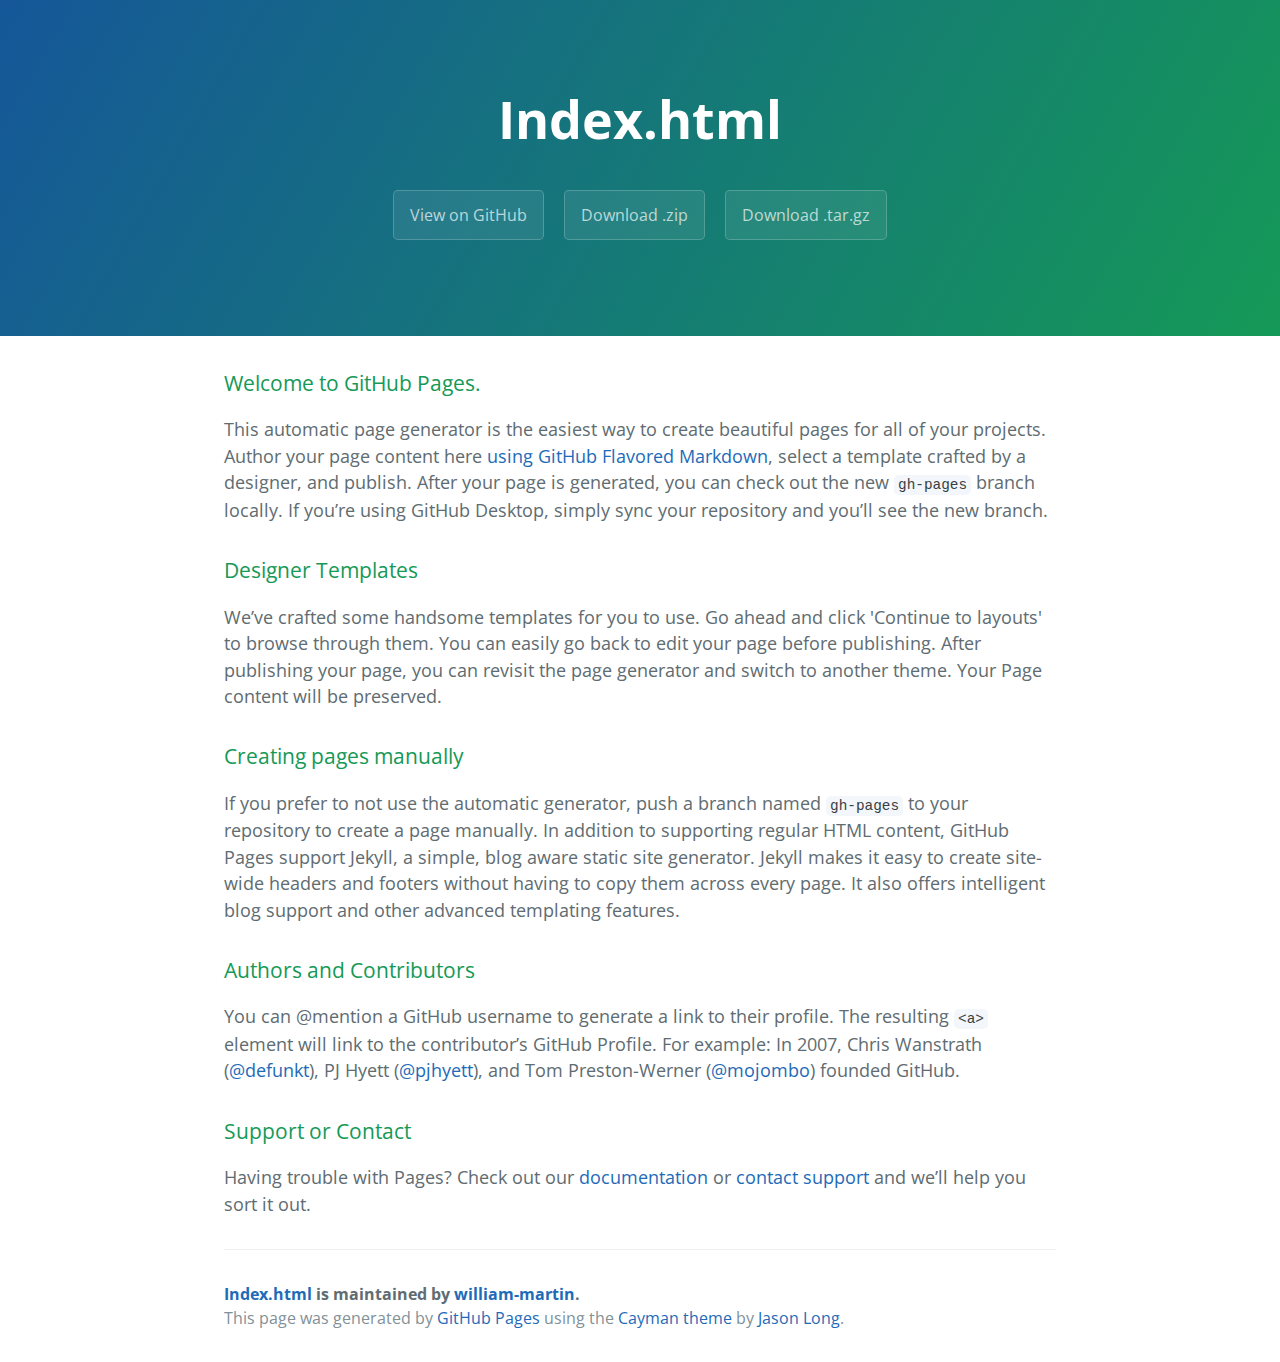
==== index.html @ b4f96173 "Create gh-pages branch via GitHub" ====
<!DOCTYPE html>
<html lang="en-us">
  <head>
    <meta charset="UTF-8">
    <title>Index.html by william-martin</title>
    <meta name="viewport" content="width=device-width, initial-scale=1">
    <link rel="stylesheet" type="text/css" href="stylesheets/normalize.css" media="screen">
    <link href='https://fonts.googleapis.com/css?family=Open+Sans:400,700' rel='stylesheet' type='text/css'>
    <link rel="stylesheet" type="text/css" href="stylesheets/stylesheet.css" media="screen">
    <link rel="stylesheet" type="text/css" href="stylesheets/github-light.css" media="screen">
  </head>
  <body>
    <section class="page-header">
      <h1 class="project-name">Index.html</h1>
      <h2 class="project-tagline"></h2>
      <a href="https://github.com/william-martin/index.html" class="btn">View on GitHub</a>
      <a href="https://github.com/william-martin/index.html/zipball/master" class="btn">Download .zip</a>
      <a href="https://github.com/william-martin/index.html/tarball/master" class="btn">Download .tar.gz</a>
    </section>

    <section class="main-content">
      <h3>
<a id="welcome-to-github-pages" class="anchor" href="#welcome-to-github-pages" aria-hidden="true"><span aria-hidden="true" class="octicon octicon-link"></span></a>Welcome to GitHub Pages.</h3>

<p>This automatic page generator is the easiest way to create beautiful pages for all of your projects. Author your page content here <a href="https://guides.github.com/features/mastering-markdown/">using GitHub Flavored Markdown</a>, select a template crafted by a designer, and publish. After your page is generated, you can check out the new <code>gh-pages</code> branch locally. If you’re using GitHub Desktop, simply sync your repository and you’ll see the new branch.</p>

<h3>
<a id="designer-templates" class="anchor" href="#designer-templates" aria-hidden="true"><span aria-hidden="true" class="octicon octicon-link"></span></a>Designer Templates</h3>

<p>We’ve crafted some handsome templates for you to use. Go ahead and click 'Continue to layouts' to browse through them. You can easily go back to edit your page before publishing. After publishing your page, you can revisit the page generator and switch to another theme. Your Page content will be preserved.</p>

<h3>
<a id="creating-pages-manually" class="anchor" href="#creating-pages-manually" aria-hidden="true"><span aria-hidden="true" class="octicon octicon-link"></span></a>Creating pages manually</h3>

<p>If you prefer to not use the automatic generator, push a branch named <code>gh-pages</code> to your repository to create a page manually. In addition to supporting regular HTML content, GitHub Pages support Jekyll, a simple, blog aware static site generator. Jekyll makes it easy to create site-wide headers and footers without having to copy them across every page. It also offers intelligent blog support and other advanced templating features.</p>

<h3>
<a id="authors-and-contributors" class="anchor" href="#authors-and-contributors" aria-hidden="true"><span aria-hidden="true" class="octicon octicon-link"></span></a>Authors and Contributors</h3>

<p>You can @mention a GitHub username to generate a link to their profile. The resulting <code>&lt;a&gt;</code> element will link to the contributor’s GitHub Profile. For example: In 2007, Chris Wanstrath (<a href="https://github.com/defunkt" class="user-mention">@defunkt</a>), PJ Hyett (<a href="https://github.com/pjhyett" class="user-mention">@pjhyett</a>), and Tom Preston-Werner (<a href="https://github.com/mojombo" class="user-mention">@mojombo</a>) founded GitHub.</p>

<h3>
<a id="support-or-contact" class="anchor" href="#support-or-contact" aria-hidden="true"><span aria-hidden="true" class="octicon octicon-link"></span></a>Support or Contact</h3>

<p>Having trouble with Pages? Check out our <a href="https://help.github.com/pages">documentation</a> or <a href="https://github.com/contact">contact support</a> and we’ll help you sort it out.</p>

      <footer class="site-footer">
        <span class="site-footer-owner"><a href="https://github.com/william-martin/index.html">Index.html</a> is maintained by <a href="https://github.com/william-martin">william-martin</a>.</span>

        <span class="site-footer-credits">This page was generated by <a href="https://pages.github.com">GitHub Pages</a> using the <a href="https://github.com/jasonlong/cayman-theme">Cayman theme</a> by <a href="https://twitter.com/jasonlong">Jason Long</a>.</span>
      </footer>

    </section>

  
  </body>
</html>
---- stylesheets/stylesheet.css ----
* {
  box-sizing: border-box; }

body {
  padding: 0;
  margin: 0;
  font-family: "Open Sans", "Helvetica Neue", Helvetica, Arial, sans-serif;
  font-size: 16px;
  line-height: 1.5;
  color: #606c71; }

a {
  color: #1e6bb8;
  text-decoration: none; }
  a:hover {
    text-decoration: underline; }

.btn {
  display: inline-block;
  margin-bottom: 1rem;
  color: rgba(255, 255, 255, 0.7);
  background-color: rgba(255, 255, 255, 0.08);
  border-color: rgba(255, 255, 255, 0.2);
  border-style: solid;
  border-width: 1px;
  border-radius: 0.3rem;
  transition: color 0.2s, background-color 0.2s, border-color 0.2s; }
  .btn + .btn {
    margin-left: 1rem; }

.btn:hover {
  color: rgba(255, 255, 255, 0.8);
  text-decoration: none;
  background-color: rgba(255, 255, 255, 0.2);
  border-color: rgba(255, 255, 255, 0.3); }

@media screen and (min-width: 64em) {
  .btn {
    padding: 0.75rem 1rem; } }

@media screen and (min-width: 42em) and (max-width: 64em) {
  .btn {
    padding: 0.6rem 0.9rem;
    font-size: 0.9rem; } }

@media screen and (max-width: 42em) {
  .btn {
    display: block;
    width: 100%;
    padding: 0.75rem;
    font-size: 0.9rem; }
    .btn + .btn {
      margin-top: 1rem;
      margin-left: 0; } }

.page-header {
  color: #fff;
  text-align: center;
  background-color: #159957;
  background-image: linear-gradient(120deg, #155799, #159957); }

@media screen and (min-width: 64em) {
  .page-header {
    padding: 5rem 6rem; } }

@media screen and (min-width: 42em) and (max-width: 64em) {
  .page-header {
    padding: 3rem 4rem; } }

@media screen and (max-width: 42em) {
  .page-header {
    padding: 2rem 1rem; } }

.project-name {
  margin-top: 0;
  margin-bottom: 0.1rem; }

@media screen and (min-width: 64em) {
  .project-name {
    font-size: 3.25rem; } }

@media screen and (min-width: 42em) and (max-width: 64em) {
  .project-name {
    font-size: 2.25rem; } }

@media screen and (max-width: 42em) {
  .project-name {
    font-size: 1.75rem; } }

.project-tagline {
  margin-bottom: 2rem;
  font-weight: normal;
  opacity: 0.7; }

@media screen and (min-width: 64em) {
  .project-tagline {
    font-size: 1.25rem; } }

@media screen and (min-width: 42em) and (max-width: 64em) {
  .project-tagline {
    font-size: 1.15rem; } }

@media screen and (max-width: 42em) {
  .project-tagline {
    font-size: 1rem; } }

.main-content :first-child {
  margin-top: 0; }
.main-content img {
  max-width: 100%; }
.main-content h1, .main-content h2, .main-content h3, .main-content h4, .main-content h5, .main-content h6 {
  margin-top: 2rem;
  margin-bottom: 1rem;
  font-weight: normal;
  color: #159957; }
.main-content p {
  margin-bottom: 1em; }
.main-content code {
  padding: 2px 4px;
  font-family: Consolas, "Liberation Mono", Menlo, Courier, monospace;
  font-size: 0.9rem;
  color: #383e41;
  background-color: #f3f6fa;
  border-radius: 0.3rem; }
.main-content pre {
  padding: 0.8rem;
  margin-top: 0;
  margin-bottom: 1rem;
  font: 1rem Consolas, "Liberation Mono", Menlo, Courier, monospace;
  color: #567482;
  word-wrap: normal;
  background-color: #f3f6fa;
  border: solid 1px #dce6f0;
  border-radius: 0.3rem; }
  .main-content pre > code {
    padding: 0;
    margin: 0;
    font-size: 0.9rem;
    color: #567482;
    word-break: normal;
    white-space: pre;
    background: transparent;
    border: 0; }
.main-content .highlight {
  margin-bottom: 1rem; }
  .main-content .highlight pre {
    margin-bottom: 0;
    word-break: normal; }
.main-content .highlight pre, .main-content pre {
  padding: 0.8rem;
  overflow: auto;
  font-size: 0.9rem;
  line-height: 1.45;
  border-radius: 0.3rem; }
.main-content pre code, .main-content pre tt {
  display: inline;
  max-width: initial;
  padding: 0;
  margin: 0;
  overflow: initial;
  line-height: inherit;
  word-wrap: normal;
  background-color: transparent;
  border: 0; }
  .main-content pre code:before, .main-content pre code:after, .main-content pre tt:before, .main-content pre tt:after {
    content: normal; }
.main-content ul, .main-content ol {
  margin-top: 0; }
.main-content blockquote {
  padding: 0 1rem;
  margin-left: 0;
  color: #819198;
  border-left: 0.3rem solid #dce6f0; }
  .main-content blockquote > :first-child {
    margin-top: 0; }
  .main-content blockquote > :last-child {
    margin-bottom: 0; }
.main-content table {
  display: block;
  width: 100%;
  overflow: auto;
  word-break: normal;
  word-break: keep-all; }
  .main-content table th {
    font-weight: bold; }
  .main-content table th, .main-content table td {
    padding: 0.5rem 1rem;
    border: 1px solid #e9ebec; }
.main-content dl {
  padding: 0; }
  .main-content dl dt {
    padding: 0;
    margin-top: 1rem;
    font-size: 1rem;
    font-weight: bold; }
  .main-content dl dd {
    padding: 0;
    margin-bottom: 1rem; }
.main-content hr {
  height: 2px;
  padding: 0;
  margin: 1rem 0;
  background-color: #eff0f1;
  border: 0; }

@media screen and (min-width: 64em) {
  .main-content {
    max-width: 64rem;
    padding: 2rem 6rem;
    margin: 0 auto;
    font-size: 1.1rem; } }

@media screen and (min-width: 42em) and (max-width: 64em) {
  .main-content {
    padding: 2rem 4rem;
    font-size: 1.1rem; } }

@media screen and (max-width: 42em) {
  .main-content {
    padding: 2rem 1rem;
    font-size: 1rem; } }

.site-footer {
  padding-top: 2rem;
  margin-top: 2rem;
  border-top: solid 1px #eff0f1; }

.site-footer-owner {
  display: block;
  font-weight: bold; }

.site-footer-credits {
  color: #819198; }

@media screen and (min-width: 64em) {
  .site-footer {
    font-size: 1rem; } }

@media screen and (min-width: 42em) and (max-width: 64em) {
  .site-footer {
    font-size: 1rem; } }

@media screen and (max-width: 42em) {
  .site-footer {
    font-size: 0.9rem; } }
---- stylesheets/github-light.css ----
/*
The MIT License (MIT)

Copyright (c) 2016 GitHub, Inc.

Permission is hereby granted, free of charge, to any person obtaining a copy
of this software and associated documentation files (the "Software"), to deal
in the Software without restriction, including without limitation the rights
to use, copy, modify, merge, publish, distribute, sublicense, and/or sell
copies of the Software, and to permit persons to whom the Software is
furnished to do so, subject to the following conditions:

The above copyright notice and this permission notice shall be included in all
copies or substantial portions of the Software.

THE SOFTWARE IS PROVIDED "AS IS", WITHOUT WARRANTY OF ANY KIND, EXPRESS OR
IMPLIED, INCLUDING BUT NOT LIMITED TO THE WARRANTIES OF MERCHANTABILITY,
FITNESS FOR A PARTICULAR PURPOSE AND NONINFRINGEMENT. IN NO EVENT SHALL THE
AUTHORS OR COPYRIGHT HOLDERS BE LIABLE FOR ANY CLAIM, DAMAGES OR OTHER
LIABILITY, WHETHER IN AN ACTION OF CONTRACT, TORT OR OTHERWISE, ARISING FROM,
OUT OF OR IN CONNECTION WITH THE SOFTWARE OR THE USE OR OTHER DEALINGS IN THE
SOFTWARE.

*/

.pl-c /* comment */ {
  color: #969896;
}

.pl-c1 /* constant, variable.other.constant, support, meta.property-name, support.constant, support.variable, meta.module-reference, markup.raw, meta.diff.header */,
.pl-s .pl-v /* string variable */ {
  color: #0086b3;
}

.pl-e /* entity */,
.pl-en /* entity.name */ {
  color: #795da3;
}

.pl-smi /* variable.parameter.function, storage.modifier.package, storage.modifier.import, storage.type.java, variable.other */,
.pl-s .pl-s1 /* string source */ {
  color: #333;
}

.pl-ent /* entity.name.tag */ {
  color: #63a35c;
}

.pl-k /* keyword, storage, storage.type */ {
  color: #a71d5d;
}

.pl-s /* string */,
.pl-pds /* punctuation.definition.string, string.regexp.character-class */,
.pl-s .pl-pse .pl-s1 /* string punctuation.section.embedded source */,
.pl-sr /* string.regexp */,
.pl-sr .pl-cce /* string.regexp constant.character.escape */,
.pl-sr .pl-sre /* string.regexp source.ruby.embedded */,
.pl-sr .pl-sra /* string.regexp string.regexp.arbitrary-repitition */ {
  color: #183691;
}

.pl-v /* variable */ {
  color: #ed6a43;
}

.pl-id /* invalid.deprecated */ {
  color: #b52a1d;
}

.pl-ii /* invalid.illegal */ {
  color: #f8f8f8;
  background-color: #b52a1d;
}

.pl-sr .pl-cce /* string.regexp constant.character.escape */ {
  font-weight: bold;
  color: #63a35c;
}

.pl-ml /* markup.list */ {
  color: #693a17;
}

.pl-mh /* markup.heading */,
.pl-mh .pl-en /* markup.heading entity.name */,
.pl-ms /* meta.separator */ {
  font-weight: bold;
  color: #1d3e81;
}

.pl-mq /* markup.quote */ {
  color: #008080;
}

.pl-mi /* markup.italic */ {
  font-style: italic;
  color: #333;
}

.pl-mb /* markup.bold */ {
  font-weight: bold;
  color: #333;
}

.pl-md /* markup.deleted, meta.diff.header.from-file */ {
  color: #bd2c00;
  background-color: #ffecec;
}

.pl-mi1 /* markup.inserted, meta.diff.header.to-file */ {
  color: #55a532;
  background-color: #eaffea;
}

.pl-mdr /* meta.diff.range */ {
  font-weight: bold;
  color: #795da3;
}

.pl-mo /* meta.output */ {
  color: #1d3e81;
}
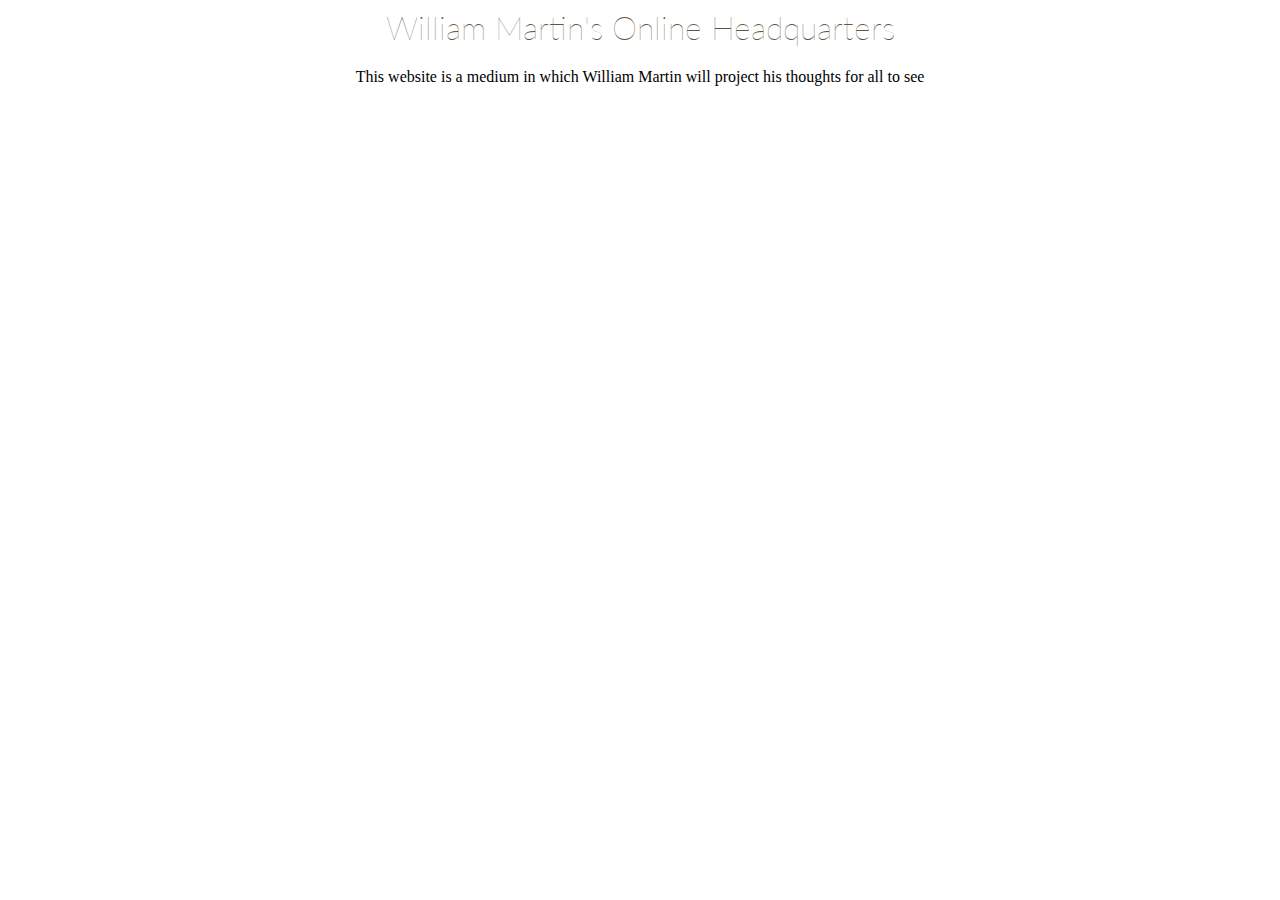
==== commit d4bdd090: "Add files via upload" ====
--- a/index.html
+++ b/index.html
@@ -1,57 +1,32 @@
-<!DOCTYPE html>
-<html lang="en-us">
-  <head>
-    <meta charset="UTF-8">
-    <title>Index.html by william-martin</title>
-    <meta name="viewport" content="width=device-width, initial-scale=1">
-    <link rel="stylesheet" type="text/css" href="stylesheets/normalize.css" media="screen">
-    <link href='https://fonts.googleapis.com/css?family=Open+Sans:400,700' rel='stylesheet' type='text/css'>
-    <link rel="stylesheet" type="text/css" href="stylesheets/stylesheet.css" media="screen">
-    <link rel="stylesheet" type="text/css" href="stylesheets/github-light.css" media="screen">
-  </head>
-  <body>
-    <section class="page-header">
-      <h1 class="project-name">Index.html</h1>
-      <h2 class="project-tagline"></h2>
-      <a href="https://github.com/william-martin/index.html" class="btn">View on GitHub</a>
-      <a href="https://github.com/william-martin/index.html/zipball/master" class="btn">Download .zip</a>
-      <a href="https://github.com/william-martin/index.html/tarball/master" class="btn">Download .tar.gz</a>
-    </section>
-
-    <section class="main-content">
-      <h3>
-<a id="welcome-to-github-pages" class="anchor" href="#welcome-to-github-pages" aria-hidden="true"><span aria-hidden="true" class="octicon octicon-link"></span></a>Welcome to GitHub Pages.</h3>
-
-<p>This automatic page generator is the easiest way to create beautiful pages for all of your projects. Author your page content here <a href="https://guides.github.com/features/mastering-markdown/">using GitHub Flavored Markdown</a>, select a template crafted by a designer, and publish. After your page is generated, you can check out the new <code>gh-pages</code> branch locally. If you’re using GitHub Desktop, simply sync your repository and you’ll see the new branch.</p>
-
-<h3>
-<a id="designer-templates" class="anchor" href="#designer-templates" aria-hidden="true"><span aria-hidden="true" class="octicon octicon-link"></span></a>Designer Templates</h3>
-
-<p>We’ve crafted some handsome templates for you to use. Go ahead and click 'Continue to layouts' to browse through them. You can easily go back to edit your page before publishing. After publishing your page, you can revisit the page generator and switch to another theme. Your Page content will be preserved.</p>
-
-<h3>
-<a id="creating-pages-manually" class="anchor" href="#creating-pages-manually" aria-hidden="true"><span aria-hidden="true" class="octicon octicon-link"></span></a>Creating pages manually</h3>
-
-<p>If you prefer to not use the automatic generator, push a branch named <code>gh-pages</code> to your repository to create a page manually. In addition to supporting regular HTML content, GitHub Pages support Jekyll, a simple, blog aware static site generator. Jekyll makes it easy to create site-wide headers and footers without having to copy them across every page. It also offers intelligent blog support and other advanced templating features.</p>
-
-<h3>
-<a id="authors-and-contributors" class="anchor" href="#authors-and-contributors" aria-hidden="true"><span aria-hidden="true" class="octicon octicon-link"></span></a>Authors and Contributors</h3>
-
-<p>You can @mention a GitHub username to generate a link to their profile. The resulting <code>&lt;a&gt;</code> element will link to the contributor’s GitHub Profile. For example: In 2007, Chris Wanstrath (<a href="https://github.com/defunkt" class="user-mention">@defunkt</a>), PJ Hyett (<a href="https://github.com/pjhyett" class="user-mention">@pjhyett</a>), and Tom Preston-Werner (<a href="https://github.com/mojombo" class="user-mention">@mojombo</a>) founded GitHub.</p>
-
-<h3>
-<a id="support-or-contact" class="anchor" href="#support-or-contact" aria-hidden="true"><span aria-hidden="true" class="octicon octicon-link"></span></a>Support or Contact</h3>
-
-<p>Having trouble with Pages? Check out our <a href="https://help.github.com/pages">documentation</a> or <a href="https://github.com/contact">contact support</a> and we’ll help you sort it out.</p>
-
-      <footer class="site-footer">
-        <span class="site-footer-owner"><a href="https://github.com/william-martin/index.html">Index.html</a> is maintained by <a href="https://github.com/william-martin">william-martin</a>.</span>
-
-        <span class="site-footer-credits">This page was generated by <a href="https://pages.github.com">GitHub Pages</a> using the <a href="https://github.com/jasonlong/cayman-theme">Cayman theme</a> by <a href="https://twitter.com/jasonlong">Jason Long</a>.</span>
-      </footer>
-
-    </section>
-
-  
-  </body>
-</html>
+<html>
+<head>
+	<title>William Martin Headquarters</title>
+	<link rel="stylesheet" type="text/css" href="main.css" />
+	<link href='https://fonts.googleapis.com/css?family=Lato:400,300,100,700,900' 
+	rel='stylesheet' type='text/css'>
+	
+	<style type="text/css">
+	h1 {
+color: #665544;
+font-family: 'Lato', sans-serif;
+font-weight: 100;
+text-align: center;
+
+}
+
+
+</style>
+</head>
+
+<body>
+	<header>
+		<h1>William Martin's Online Headquarters</h1>
+	</header>
+</body>
+<p>This website is a medium in which William Martin will project his
+thoughts for all to see</p>
+</html>
+
+
+				
+		--- a/main.css
+++ b/main.css
@@ -0,0 +1,7 @@
+p {
+	text-align: center;
+	font-weight: 100;
+	color: black;
+	
+	
+}